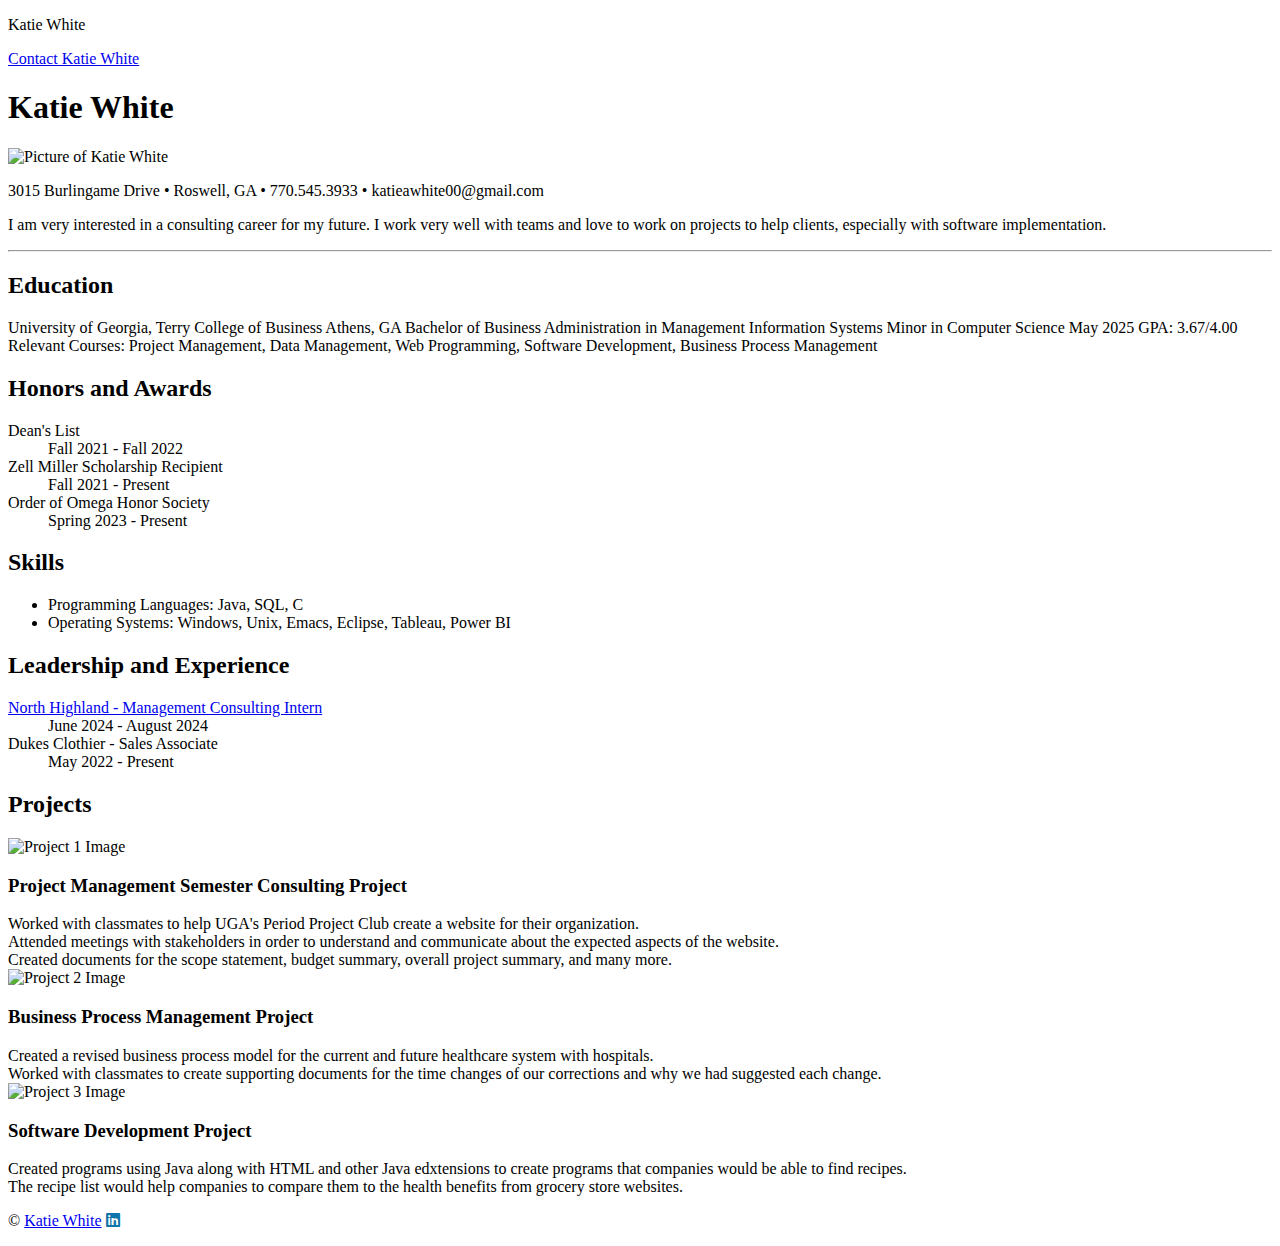
==== index.html @ f28bc7fb "Add files via upload" ====
<!DOCTYPE html>
<html lang="en">
<head>
    <meta charset="UTF-8">
    <meta name="viewport" content="width=device-width, initial-scale=1.0">
    <title>Katie White</title>
    <link rel="stylesheet" href="css/style.css">
    <link rel="stylesheet" href="https://cdnjs.cloudflare.com/ajax/libs/font-awesome/6.0.0-beta3/css/all.min.css"> 
    <link href="https://fonts.google.com/share?selection.family=Anton+SC|Pattaya" rel="stylesheet">
</head>
<body>
    <nav>
        <p>
            Katie White
        </p>
        <p>
            <a href="contact.html"> Contact Katie White</a>
        </p>
    </nav>

    <section class="splash">
        <h1>
            Katie White
        </h1>
        <img src = "images/Katie_White_Headshot.JPG" alt = "Picture of Katie White" width =  "150" height = "200">
        <!-- <img src = "https://as1.ftcdn.net/v2/jpg/02/66/41/28/1000_F_266412848_xWLHEYwYDoYRMDdDoMOKbSfCAMSG0IZn.jpg" alt = "Avatar" width = "150" height = "200"> -->
        <p class="address"> 
            3015 Burlingame Drive &bull; Roswell, GA &bull; 770.545.3933 &bull; katieawhite00@gmail.com
        </p>
        <p class="tagline">
            I am very interested in a consulting career for my future. I work very well with teams and love to work on projects to help clients, especially with software implementation.
        </p>
    </section>

    <hr>

    <section> 
        <h2>
            Education
        </h2>
        <p class="education">
            University of Georgia, Terry College of Business Athens, GA Bachelor of Business Administration in Management Information Systems Minor in Computer Science May 2025 GPA: 3.67/4.00
            Relevant Courses: Project Management, Data Management, Web Programming, Software Development, Business Process Management
        </p>
    </section>

    <section>
        <h2>
            Honors and Awards
        </h2>
        <dl>
            <dt>
                Dean's List
            </dt>
            <dd> 
                Fall 2021 - Fall 2022
            </dd>
            <dt>
                Zell Miller Scholarship Recipient
            </dt>
            <dd>
                Fall 2021 - Present
            </dd>
            <dt>
                Order of Omega Honor Society
            </dt>
            <dd>
                Spring 2023 - Present
            </dd>
        </dl>
    </section>

    <section>
        <h2>
            Skills
        </h2>
        <ul>
            <li>Programming Languages: Java, SQL, C</li>
            <li>Operating Systems: Windows, Unix, Emacs, Eclipse, Tableau, Power BI</li>
        </ul>
    </section>

    <section>
        <h2>
            Leadership and Experience
        </h2>
        <dl>
            <dt>
                <a href="https://www.northhighland.com">North Highland - Management Consulting Intern</a>
            </dt>
            <dd>
                June 2024 - August 2024
            </dd>
            <dt>
                Dukes Clothier - Sales Associate
            </dt>
            <dd> 
                May 2022 - Present
            </dd>
        </dl>
    </section>

    <section>
        <h2>
            Projects
        </h2>
        <div class="three-col">
            <div class="card">
                <img src="images/uga-logo.png" alt="Project 1 Image">
        <h3>
            Project Management Semester Consulting Project
        </h3>
        <li> Worked with classmates to help UGA's Period Project Club create a website for their organization.</li>
        <li> Attended meetings with stakeholders in order to understand and communicate about the expected aspects of the website.</li>
        <li> Created documents for the scope statement, budget summary, overall project summary, and many more.</li>
    </div>
    <div class="card">
        <img src="images/uga-logo.png" alt="Project 2 Image">
        <h3>
            Business Process Management Project
        </h3>
        <li> Created a revised business process model for the current and future healthcare system with hospitals.</li>
        <li> Worked with classmates to create supporting documents for the time changes of our corrections and why we had suggested each change.</li>
    </div>
    <div class="card">
        <img src="images/uga-logo.png" alt="Project 3 Image">
        <h3>
            Software Development Project
        </h3>
        <li>Created programs using Java along with HTML and other Java edxtensions to create programs that companies would be able to find recipes.</li>
        <li> The recipe list would help companies to compare them to the health benefits from grocery store websites.</li>
    </div>
    </div>
    </section>

    <footer>
        <p>
            &copy; <a href="contact.html"> Katie White</a>
            <a href="https://www.linkedin.com/in/katie-white-b00359222" target="_blank" style="text-decoration: none; color: #0e76a8;">
                <i class="fab fa-linkedin"></i> 
            </a>
        </p> 
    </footer>

</body>
</html>
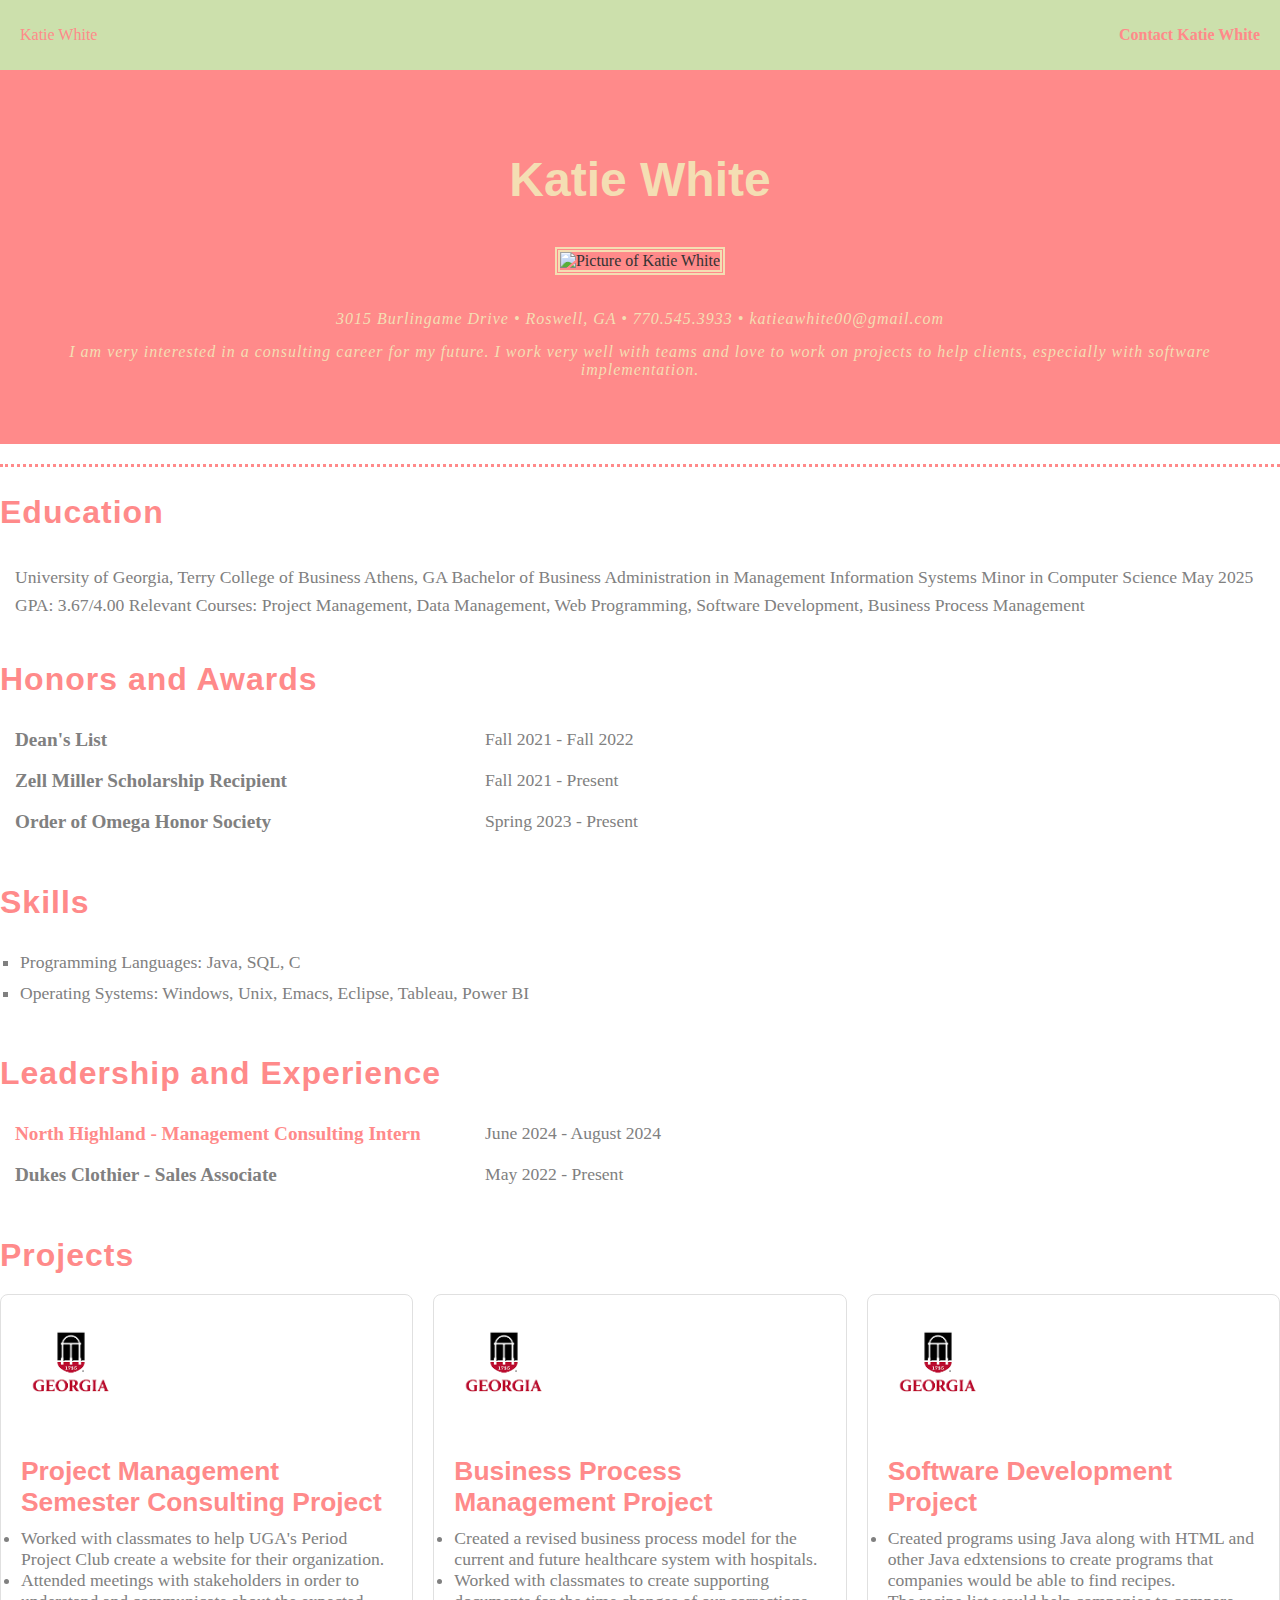
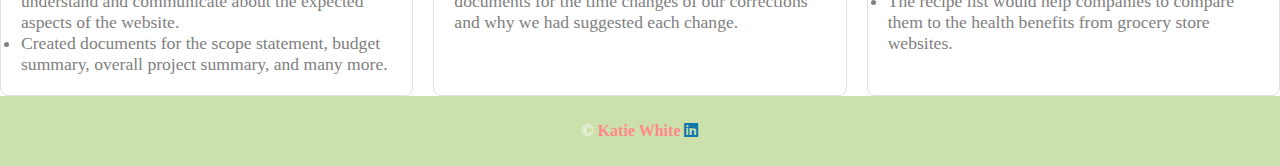
==== commit 261286db: "Update index.html" ====
--- a/index.html
+++ b/index.html
@@ -22,7 +22,7 @@
         <h1>
             Katie White
         </h1>
-        <img src = "images/Katie_White_Headshot.JPG" alt = "Picture of Katie White" width =  "150" height = "200">
+        <img src = "Katie_White_Headshot.JPG" alt = "Picture of Katie White" width =  "150" height = "200">
         <!-- <img src = "https://as1.ftcdn.net/v2/jpg/02/66/41/28/1000_F_266412848_xWLHEYwYDoYRMDdDoMOKbSfCAMSG0IZn.jpg" alt = "Avatar" width = "150" height = "200"> -->
         <p class="address"> 
             3015 Burlingame Drive &bull; Roswell, GA &bull; 770.545.3933 &bull; katieawhite00@gmail.com
@@ -143,4 +143,4 @@
     </footer>
 
 </body>
-</html>+</html>
--- a/css/style.css
+++ b/css/style.css
@@ -0,0 +1,200 @@
+body { 
+    margin: 0;
+    padding: 0;
+}
+
+nav {
+    background-color: #CCE0AC; 
+    padding: 10px 20px; 
+    color: #FF8A8A;
+    
+    display: flex; 
+    justify-content: space-between; 
+    align-items: center; 
+}
+
+footer{ 
+    background-color: #CCE0AC; 
+    color: white; 
+    padding: 10px 0; 
+    
+    display: flex; 
+    justify-content: center; 
+    align-items: center; 
+    text-align: center;
+}
+
+.splash {
+    background-color: #FF8A8A; 
+    padding: 50px 20px; 
+    text-align: center; 
+    color: #333; 
+}
+
+h1 {
+    font-family: 'Anton', sans-serif;
+    font-size: 3em;
+    text-align: center;
+    color: #F4DEB3;
+    margin-bottom: 20px;
+}
+
+.splash img {
+    border: 5px double #F4DEB3; 
+    width: 150px; 
+    height: 200px; 
+    margin: 20px 0; 
+}
+
+.address {
+    color: #F4DEB3; 
+    font-style: italic; 
+    text-align: center; 
+    letter-spacing: 1px; 
+    margin: 15px 0; 
+}
+
+.tagline{
+    color: #F4DEB3; 
+    font-style: italic; 
+    text-align: center; 
+    letter-spacing: 1px; 
+    margin: 15px 0; 
+}
+
+hr {
+    border: none; 
+    border-top: 3px dotted #FF8A8A; 
+    margin: 20px auto; 
+}
+
+h2 {
+    font-family: 'Pattaya', sans-serif; 
+    font-size: 2em; 
+    color: #FF8A8A; 
+    text-align: left;
+    margin-bottom: 10px; 
+    letter-spacing: 1px;
+}
+
+.education {
+    font-size: 1.1em; 
+    color: #808080; 
+    line-height: 1.6;
+    padding: 15px;
+    margin-bottom: 20px; 
+}
+
+ul {
+    list-style-type: square; 
+    margin-bottom: 20px; 
+    padding: 15px;
+    padding-left: 20px;
+}
+
+ul li {
+    margin-bottom: 10px; 
+    color: #808080;
+    font-size: 1.1em; 
+}
+
+dl {
+    display: grid; 
+    grid-template-columns: 1fr 2fr; 
+    gap: 10px 20px; 
+    padding: 15px; 
+    margin-bottom: 20px; 
+}
+
+dt {
+    font-weight: bold; 
+    color: #808080; 
+    font-size: 1.2em; 
+    margin-bottom: 5px; 
+}
+
+dd {
+    color: #808080;
+    font-size: 1.1em; 
+    margin-bottom: 10px; 
+}
+
+a {
+    color: #FF8A8A; 
+    text-decoration: none; 
+    font-weight: bold; 
+}
+a:hover {
+    background-color: #FF8A8A; 
+    padding: 3px 5px; 
+    border-radius: 5px; 
+    text-decoration: none; 
+}
+a:visited {
+    color: #89CFF0; 
+    text-decoration: none; 
+}
+a:active {
+    color: #2ECC71; 
+    text-decoration: none; 
+}
+
+.three-col {
+    display: grid;
+    grid-template-columns: repeat(3, 1fr);
+    gap: 20px; 
+    margin-top: 20px; 
+}
+
+.card {
+    background-color: #ffffff; 
+    padding: 20px; 
+    border-radius: 8px; 
+    border: 1px solid #e0e0e0; 
+    font-size: 1.1em;
+    color: #808080;
+}
+
+.card h3 {
+    font-family: 'Pattaya', sans-serif;
+    font-size: 1.5em;
+    color: #FF8A8A;
+    margin-bottom: 10px;
+}
+
+
+.card img {
+    height: 100px;
+    width: 100px;
+    margin-bottom: 10px;
+    object-fit: cover; 
+}
+
+.one-col {
+    display: flex;
+    flex-direction: column; 
+    align-items: center; 
+    max-width: 600px; 
+    margin: 0 auto; 
+    padding: 20px; 
+}
+
+.one-col label, .one-col input, .one-col textarea {
+    width: 100%; 
+    margin-bottom: 15px; 
+}
+
+.one-col input[type="submit"] {
+    width: auto; 
+    padding: 10px 20px; 
+    background-color: #FF8A8A; 
+    color: white; 
+    border: none;
+    border-radius: 5px; 
+    cursor: pointer; 
+    transition: background-color 0.3s ease;
+}
+
+.one-col input[type="submit"]:hover {
+    background-color: #FF4E88; 
+}
